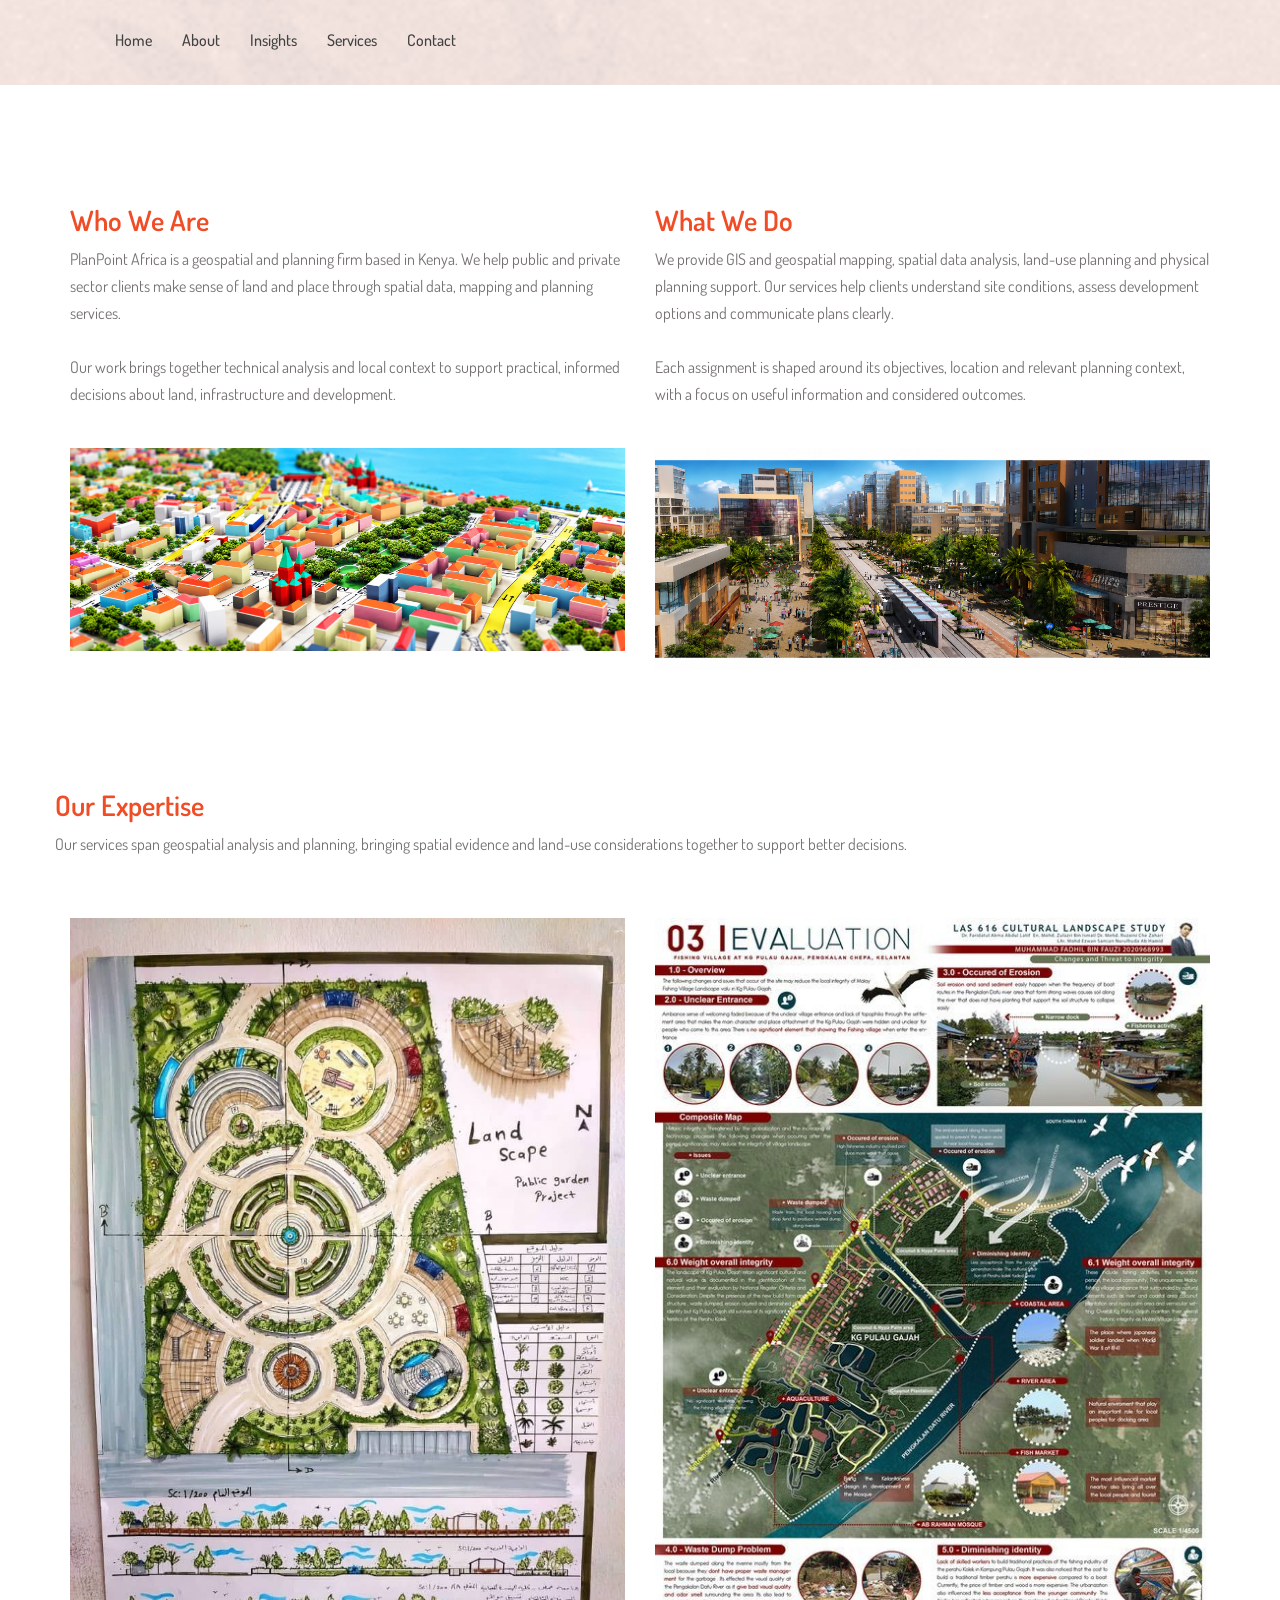
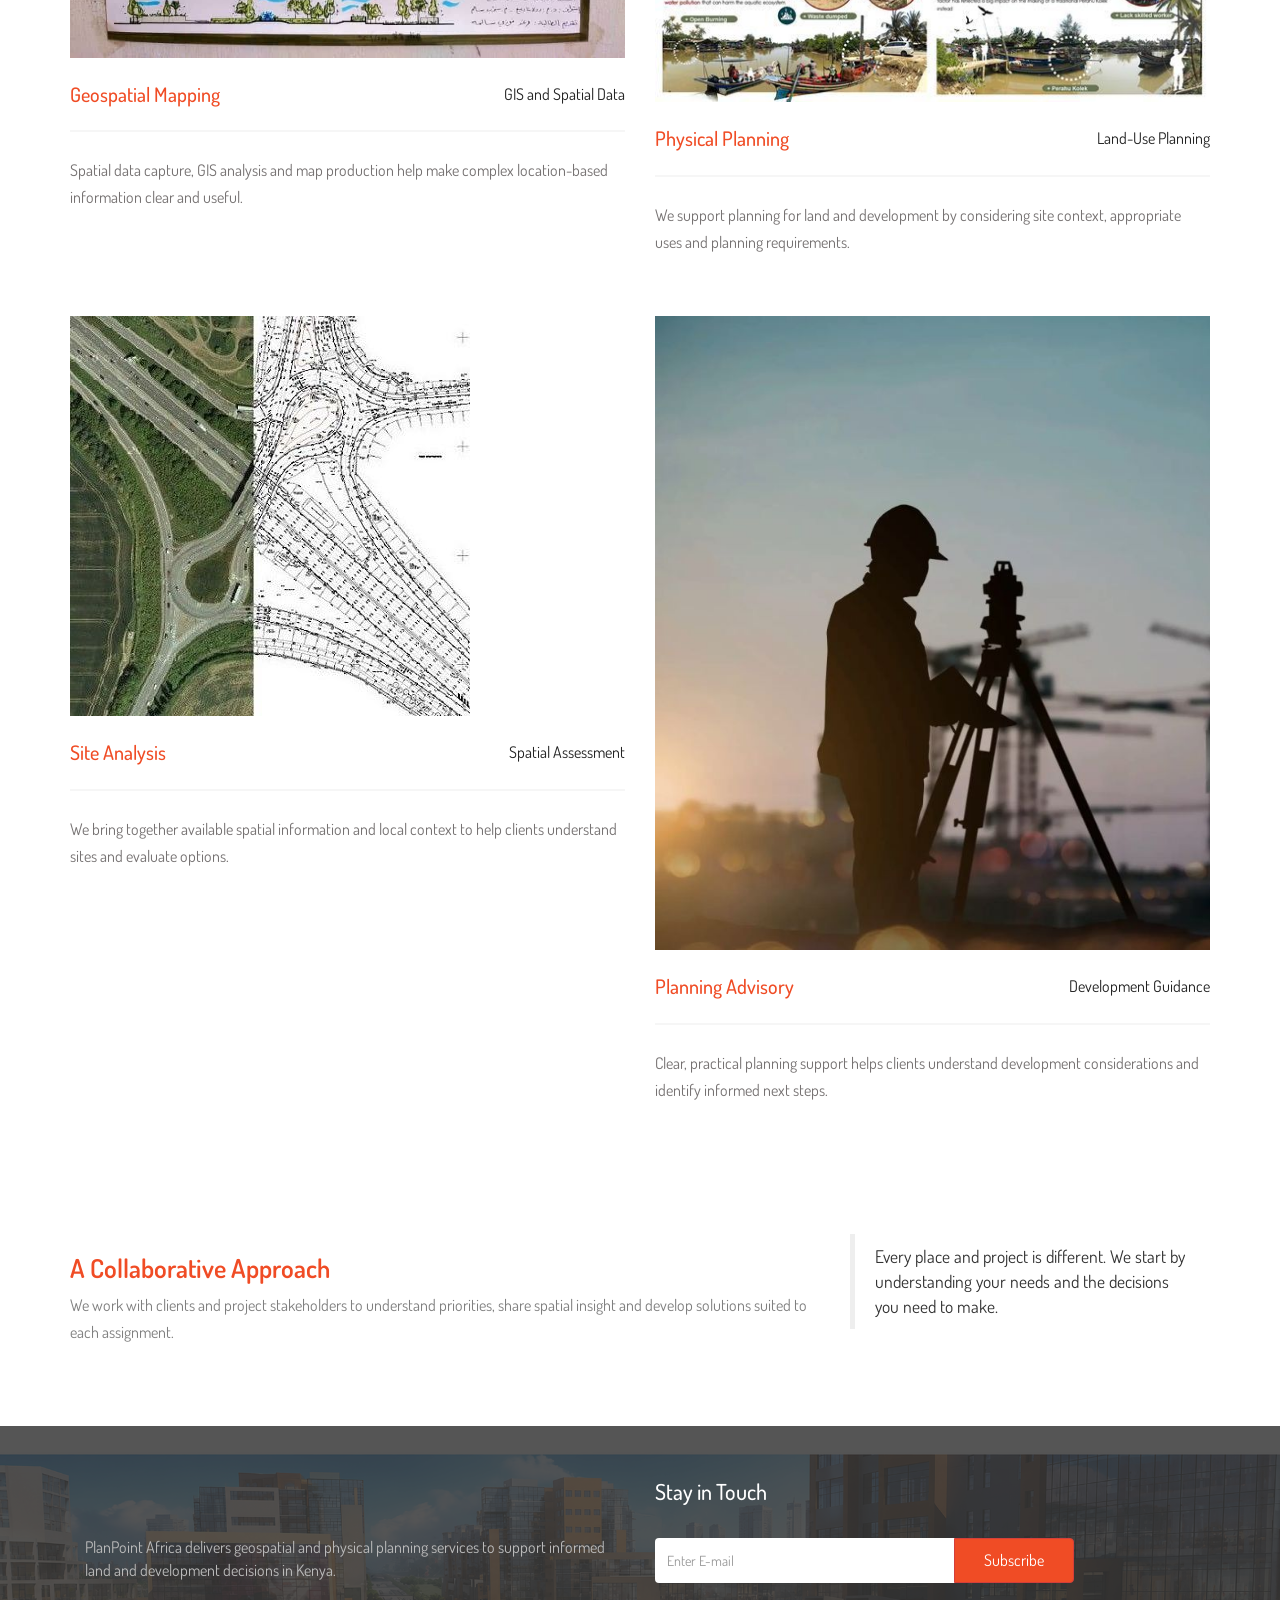
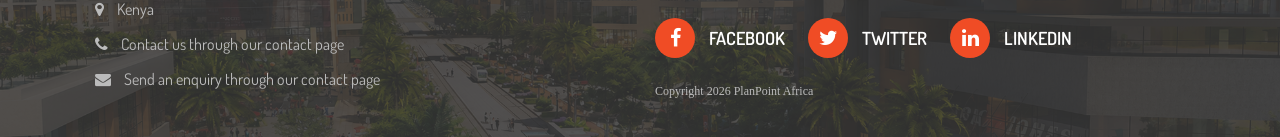
==== about.html @ bbab6b42 "first commit" ====
<!DOCTYPE html>
<html lang="en">

<head>
    <meta charset="utf-8">
    <meta http-equiv="X-UA-Compatible" content="IE=edge">
    <meta name="viewport" content="width=device-width, initial-scale=1">
    <!-- The above 3 meta tags *must* come first in the head; any other head content must come *after* these tags -->
    <meta name="description" content="Learn about PlanPoint Africa, a Kenyan geospatial and physical planning firm.">
    <meta name="author" content="PlanPoint Africa">
    <title>About PlanPoint Africa</title>
    <!-- Bootstrap core CSS -->
    <link rel="stylesheet" href="assets/css/bootstrap.min.css">
    <!-- Custom styles for this template -->
    <link href="assets/css/style.css" rel="stylesheet">
    <!-- For Font style -->
    <link rel="stylesheet" href="assets/css/font-awesome.min.css">
    <link href="https://fonts.googleapis.com/css?family=Dosis:300,400,500,600,700,800" rel="stylesheet">
    <!-- Owl Stylesheets -->
    <link rel="stylesheet" href="assets/css/owl-carousel/owl.carousel.min.css">
    <link rel="stylesheet" href="assets/css/owl-carousel/owl.theme.default.min.css">
</head>

<body>
    <section class="header" id="header">
        <div class="navbar-option">
            <div class="container">
                <nav class="navbar navbar-default">
                    <div class="navbar-header">
                        <button type="button" class="navbar-toggle" data-toggle="collapse" data-target="#myNavbar">
                            <span class="icon-bar"></span>
                            <span class="icon-bar"></span>
                            <span class="icon-bar"></span>                        
                        </button>
                        <a class="navbar-brand" href="index.html"><img src="assets/images/logo.png" alt="" /></a>
                    </div>
                    <div class="collapse navbar-collapse" id="myNavbar">
                        <ul class="nav navbar-nav navbar-left">
                            <li><a href="index.html">Home</a></li>
                            <li><a href="about.html">About</a></li>
                            <li><a href="blog.html">Insights</a></li>
                            <li><a href="gallery.html">Services</a></li>
                            <li><a href="contact.html">Contact</a></li>
                        </ul>
                    </div>
                </nav>
            </div>
        </div>
    </section>
    <section class="about_wrapper">
        <div class="container">
            <div class="row">
                <div class="col-md-6 col-sm-6">
                    <h2>Who We Are</h2>
                    <p>PlanPoint Africa is a geospatial and planning firm based in Kenya. We help public and private sector clients make sense of land and place through spatial data, mapping and planning services.<br><br>Our work brings together technical analysis and local context to support practical, informed decisions about land, infrastructure and development.</p>
                    <div style="height:30px;"></div>
                    <img src="assets/images/banner.png">
                </div>
                <div class="col-md-6 col-sm-6">
                    <h2>What We Do</h2>
                    <p>We provide GIS and geospatial mapping, spatial data analysis, land-use planning and physical planning support. Our services help clients understand site conditions, assess development options and communicate plans clearly.<br><br>Each assignment is shaped around its objectives, location and relevant planning context, with a focus on useful information and considered outcomes.</p>
                    <div style="height:30px;"></div>
                    <img src="assets/images/banner-2.png">
                </div>
            </div>
        </div>
    </section>

    <section class="team_wrapper">
        <div class="container">
            <div class="row">
                <h2>Our Expertise</h2>
                <p>Our services span geospatial analysis and planning, bringing spatial evidence and land-use considerations together to support better decisions.</p>
                <div style="height:50px;"></div>

                <div class="col-md-6 col-sm-6">
                    <img src="assets/images/gallery1.jpg">
                    <div class="team_heading">
                        <div class="pull-left">
                            <h3>Geospatial Mapping</h3>
                        </div>
                        <div class="pull-right"><span>GIS and Spatial Data</span></div>
                        <div class="clearfix"></div>
                    </div>
                    <div style="height:25px;"></div>
                    <p>Spatial data capture, GIS analysis and map production help make complex location-based information clear and useful.</p>
                </div>

                <div class="col-md-6 col-sm-6">
                    <img src="assets/images/gallery2.jpg">
                    <div class="team_heading">
                        <div class="pull-left">
                            <h3>Physical Planning</h3>
                        </div>
                        <div class="pull-right"><span>Land-Use Planning</span></div>
                        <div class="clearfix"></div>
                    </div>
                    <div style="height:25px;"></div>
                    <p>We support planning for land and development by considering site context, appropriate uses and planning requirements.</p>
                </div>


                <div class="col-md-6 col-sm-6">
                    <img src="assets/images/gallery3.jpg">
                    <div class="team_heading">
                        <div class="pull-left">
                            <h3>Site Analysis</h3>
                        </div>
                        <div class="pull-right"><span>Spatial Assessment</span></div>
                        <div class="clearfix"></div>
                    </div>
                    <div style="height:25px;"></div>
                    <p>We bring together available spatial information and local context to help clients understand sites and evaluate options.</p>
                </div>

                <div class="col-md-6 col-sm-6">
                    <img src="assets/images/gallery4.jpg">
                    <div class="team_heading">
                        <div class="pull-left">
                            <h3>Planning Advisory</h3>
                        </div>
                        <div class="pull-right"><span>Development Guidance</span></div>
                        <div class="clearfix"></div>
                    </div>
                    <div style="height:25px;"></div>
                    <p>Clear, practical planning support helps clients understand development considerations and identify informed next steps.</p>
                </div>

            </div>
        </div>
    </section>

    <section class="our_partner_wrapper">
        <div class="container">
            <div class="row">
                <div class="col-md-8 col-sm-8">
                    <h2>A Collaborative Approach</h2>
                    <p>We work with clients and project stakeholders to understand priorities, share spatial insight and develop solutions suited to each assignment.</p>
                </div>
                <div class="col-md-4 col-sm-4">
                    <blockquote>
                        Every place and project is different. We start by understanding your needs and the decisions you need to make.
                    </blockquote>
                </div>
            </div>
        </div>
    </section>
    <section class="footer">
        <div class="container">
            <div class="row">
                <div class="col-md-12">
                    <div class="col-md-6">
                        <div class="footer-content">
                            <div class="footer-logo">
                                <img src="assets/images/footer-logo.png" alt="" />
                            </div>
                            <div class="footer-text">
                                <p>
                                    PlanPoint Africa delivers geospatial and physical planning services to support informed land and development decisions in Kenya.
                                </p>
                            </div>
                            <div class="footer-address">
                                <ul>
                                    <li><i class="fa fa-map-marker" aria-hidden="true"></i> Kenya
                                    </li>

                                    <li>
                                        <i class="fa fa-phone" aria-hidden="true"></i> Contact us through our contact page

                                    </li>
                                    <li>
                                        <i class="fa fa-envelope" aria-hidden="true"></i> Send an enquiry through our contact page

                                    </li>
                                </ul>
                            </div>
                        </div>
                    </div>
                    <div class="col-md-6">
                        <div class="footer-content">
                            <div class="news">
                                <p>
                                    Stay in Touch
                                </p>
                            </div>
                            <div class="subscribe">
                                <form>
                                    <div class="input-group">
                                        <input type="email" class="form-control" size="50" placeholder="Enter E-mail" required>
                                        <div class="input-group-btn">
                                            <button type="button" class="btn btn-danger">Subscribe</button>
                                        </div>
                                    </div>
                                </form>
                            </div>
                            <div class="social-icons">
                                <ul>
                                    <li><a href="#"><i class="fa fa-facebook" aria-hidden="true"></i>

                                       FACEBOOK</a></li>
                                    <li><a href="#"><i class="fa fa-twitter" aria-hidden="true"></i>

                                       TWITTER</a></li>
                                    <li><a href="#"><i class="fa fa-linkedin" aria-hidden="true"></i>

                                   LINKEDIN</a></li>
                                </ul>
                            </div>
                            <p class="copyright">
                                Copyright 2026 PlanPoint Africa
                            </p>
                        </div>
                    </div>
                </div>
            </div>
        </div>
    </section>

</body>

</html>
---- assets/css/style.css ----
body {
    font-family: 'Chelsea Market', cursive;
    font-family: 'Dosis', sans-serif;
}

h2 {
    font-size: 36px;
    font-weight: 600;
}

.font-16 {
    font-size: 16px;
    font-weight: 400;
}

.text-orange {
    color: #f04c26;
}

a {
    text-decoration: none !important;
}

li {
    list-style-type: none;
}
img{
    max-width: 100%;
    height: auto;
}


/*======BANNER CSS STARTS====*/

.banner-heading h2 {
    text-align: center;
    position: relative;
    margin: 70px auto;
    max-width: 130px;
    width: 100%;
}

.banner-heading h2::after {
    border-top: 2px solid #F04C26;
    width: 70px;
    position: absolute;
    content: " ";
    top: 22px;
    left: -80px;
}

.banner-heading h2::before {
    border-top: 2px solid #F04C26;
    width: 70px;
    position: absolute;
    content: " ";
    top: 22px;
    right: -80px;
}


/*======BANNER CSS ENDS====*/


/*======HEADER CSS STARTS=======*/

.header .navbar-toggle {
    border: 0;
    right: -210px;
    top: 2px;
}

.header .navbar-brand>img {
    margin-top: -10px;
}

.header .navbar-default .navbar-toggle .icon-bar {
    background-color: #F04C26;
}

.header .navbar-default .navbar-toggle:focus,
.header .navbar-default .navbar-toggle:hover {
    background-color: transparent;
}

.header {
    background-image: url('../images/banner.png');
    height: 645px;
    background-position: center;
    background-repeat: no-repeat;
}

.header .navbar-default {
    background-color: transparent;
    border: 0;
    padding-top: 15px;
    max-width: 900px;
}

.header .navbar-default .navbar-nav>li>a {
    color: #414141;
    font-size: 16px;
    font-weight: 500;
}

.header .navbar-default .navbar-nav>li>a:hover {
    color: #f04c26;
}
.header .banner {
    cursor: grab;
}

.header .banner .banner-content h1 {
    font-size: 90px;
    text-transform: uppercase;
    font-family: 'Chelsea Market', cursive;
    margin-top: 170px;
    text-align: left;
    margin-left: 30px;
}

.header .banner .banner-content h1 span {
    color: #f04c26;
}

.header .banner .banner-content p {
    font-size: 34px;
    font-weight: 600;
    text-transform: uppercase;
    text-align: left;
    margin-left: 60px;
}

.header .banner .banner-content .owl-prev {
    position: absolute;
    left: -30px;
    top: 210px;
    background: url("../images/arrow-left.png") repeat !important;
    font-size: 0 !important;
    height: 28px;
    width: 17px;
    content: "";
}

.header .banner .banner-content .owl-next {
    background: url("../images/arrow-right.png") repeat !important;
    content: "";
    font-size: 0 !important;
    height: 28px;
    position: absolute;
    right: -30px;
    top: 210px;
    width: 17px;
}

.header .banner .banner-content .owl-theme .owl-dots {
    display: none;
}
#header {
	height: auto;
	background-size: 100%;
	background-color: rgba(240, 76, 37, 0.1);
	background-image: url('../images/pattern-xv.png');
    font-family: 'Dosis', sans-serif;
}

/*======HEADER CSS ENDS====*/


/*====ABOUT CSS STARTS====*/

.about {
    background-color: #fff;
    margin-bottom: 65px;
}

.about .banner-heading p {
    color: #555655;
    padding: 0 200px 30px 200px;
    text-align: center;
    line-height: 26px;
}

.about .about-inner-content {
    text-align: center;
}

.about .about-inner-content p {
    font-size: 18px;
    text-transform: uppercase;
    font-weight: 500;
}

.about .about-image {
    text-align: center;
    margin-bottom: 10px;
}


/*======ABOUT CSS ENDS====*/


/*====VIDEO CSS STARTS====*/

.video {
    background-image: url(../images/banner-2.png);
    height: 450px;
    position: relative;
    background-repeat: no-repeat;
    background-position: center;
}

.video::after {
    position: absolute;
    background-color: rgba(0, 0, 0, 0.7);
    height: 100%;
    width: 100%;
    left: 0;
    top: 0;
    content: " ";
}

.video .play-video {
    text-align: center;
    margin-top: 170px;
}

.video .play-video img {
    position: relative;
    z-index: 1;
}

.video .play-video p {
    font-size: 28px;
    font-weight: 500;
    z-index: 999;
    color: #fff;
    position: relative;
    margin-top: 50px;
}

/*======VIDEO CSS ENDS====*/


/*====TRAIL CSS STARTS====*/

.trails .accordion1 {
    margin-left: 160px;
}

.trails .container-fluid {
    padding-right: 0;
    overflow: hidden;
    background-color: #f1f0f0;
}

.trails .panel-default>.panel-heading {
    background-color: #F04C26;
    color: #fff;
    border: 0;
    border-radius: 0;
    margin-bottom: 20px;
}

.trails .panel-title {
    font-size: 24px;
}

.trails .panel-group .panel {
    margin-bottom: 0;
    border-radius: 4px;
    border: 0;
}

.trails .accordion1 p {
    font-size: 16px;
    color: #555655;
    background-color: #fff;
    margin: 0;
    padding: 15px;
    margin-bottom: 20px;
}

.trails .panel-default>.panel-heading+.panel-collapse>.panel-body {
    border: 0;
}

.trails .panel {
    background-color: transparent;
}

.trails .panel-body {
    padding: 0;
}


/*======TRAILS CSS ENDS====*/


/*====GALLERY CSS STARTS====*/

.gallery {
    padding-bottom: 80px;
}

.gallery .gallery-image-2 {
    margin-top: 40px;
}

.gallery .gallery-image:hover .gallery-overlay,
.gallery .gallery-image-2:hover .gallery-overlay {
    opacity: 1;
    transition: all 0.3s ease-in-out;
    visibility: visible;
}

.gallery .gallery-image,
.gallery .gallery-image-2 {
    position: relative;
    display: inline-block;
}

.gallery .gallery-overlay {
    position: absolute;
    background: rgba(0, 0, 0, 0.72);
    z-index: 1;
    height: 100%;
    width: 100%;
    opacity: 0;
    visibility: hidden;
}

.gallery .gallery-overlay a {
    text-align: center;
}

.gallery .gallery-overlay a .fa {
    font-size: 20px;
    background: #fff;
    width: 50px;
    height: 50px;
    margin: auto;
    text-align: center;
    display: inherit;
    border-radius: 100%;
    line-height: 50px;
    position: absolute;
    color: #000;
    top: 90px;
    left: 0;
    right: 0;
}


/*======GALLERY CSS ENDS====*/


/*====BLOG CSS STARTS====*/

.blog {
    background-image: url('../images/blog-banner.jpg');
    padding-bottom: 50px;
    background-size: cover;
    background-position: center;
}

.blog .blog-heading {
    font-size: 22px;
    font-weight: 600;
    text-align: center;
    margin-top: 15px;
    color: #333333;
}

.blog .blog-textual-cont {
    color: #555655;
    text-align: center;
    font-size: 16px;
    padding: 0 30px;
}

.blog .blog-img {
    text-align: center;
    position: relative;
    display: inline-block;
}

.blog .blog-img img {
    display: inline;
    margin-top: -20px;
}

.blog .blog-inner {
    background-color: #fff;
}

.blog .read-more {
    font-size: 14px;
    width: 100%;
    display: block;
    text-align: center;
    text-transform: uppercase;
    color: #f04c25;
    padding: 5px 0;
    visibility: hidden;
}

.blog .blog-inner:hover .read-more {
    visibility: visible;
}

.blog .blog-inner:hover .blog-img .img-border {
    visibility: visible;
}

.blog .blog-inner .blog-img .img-border {
    visibility: hidden;
    height: 100%;
    width: 90%;
    position: absolute;
    top: -11px;
    left: 15px;
    border: 1px solid #fff;
}


/*======BLOG CSS ENDS====*/


/*====CHALLENGE CSS STARTS====*/

.challenge {
    background-image: url('../images/bg-texture.jpg');
    padding-bottom: 80px;
}

.challenge .heading span {
    text-transform: uppercase;
    color: #f04c25;
    font-weight: 700;
}

.challenge .heading {
    max-width: 440px;
    margin: auto;
    text-align: center;
    margin-top: 90px;
}

.challenge .heading h2 {
    line-height: 70px;
}

.challenge .challenge-text .font-16 {
    font-size: 16px;
    font-weight: 400;
    color: #555655;
    padding: 40px 250px;
    text-align: center;
}

.challenge .input-group .form-control {
    border: 0;
    box-shadow: none;
    background-color: transparent;
    border-bottom: 1px solid #333;
    border-radius: 0;
    font-size: 16px;
}

.challenge .input-group {
    width: 40%;
    margin: auto;
}

.challenge .input-group .form-control:last-child,
.challenge .input-group-addon:last-child,
.challenge .input-group-btn:first-child>.btn-group:not(:first-child)>.btn,
.input-group-btn:first-child>.btn:not(:first-child),
.challenge .input-group-btn:last-child>.btn,
.input-group-btn:last-child>.btn-group>.btn,
.challenge .input-group-btn:last-child>.dropdown-toggle {
    border-top-left-radius: 4px;
    border-bottom-left-radius: 4px;
    left: 30px;
}

.challenge .btn-danger {
    background-color: #f04c25;
    height: 40px;
    width: 180px;
    border: 0;
    font-size: 16px;
    font-weight: 600;
    margin-top: -7px;
}


/*======CHALLENGE CSS ENDS====*/


/*====PARTNER SECTION STARTS====*/

.partners {
    padding: 50px 0;
}

.partners .partner-images {
    text-align: center;
}

.partners .partner-images img {
    padding: 0 25px;
    display: inline-block;
}


/*====PARTNER SECTION ENDS====*/


/*====FOOTER CSS STARTS====*/

.footer {
    background-image: url('../images/banner-2.png');
    height: auto;
    position: relative;
    background-size: cover;
    font-family: 'Dosis', sans-serif;
}

.footer:after {
    position: absolute;
    background-color: rgba(56, 56, 56, 0.85);
    height: 100%;
    width: 100%;
    left: 0;
    top: 0;
    content: " ";
}

.footer p,
.footer li {
    color: #bbbbbb;
    font-size: 16px;
}

.footer .footer-content {
    position: relative;
    z-index: 1;
}

.footer .footer-content .footer-logo {
    margin-top: 60px;
}

.footer .footer-content .footer-text {
    margin-top: 30px;
}

.footer .footer-content .footer-address {
    margin-bottom: 40px;
}

.footer .footer-content .footer-address ul {
    padding: 0;
}

.footer .footer-content .footer-address ul li .fa {
    padding: 0 10px
}

.footer .footer-content .footer-address li {
    line-height: 35px;
}

.footer .footer-content .news p {
    color: #fff;
    font-size: 22px;
    font-weight: 500;
}

.footer .footer-content .news {
    margin-top: 50px;
}

.footer .footer-content .input-group {
    display: inline-block;
    margin-top: 20px;
}

.footer .footer-content .form-control {
    height: 45px;
    border: 0;
    max-width: 300px !important;
    box-shadow: none;
}

.footer .footer-content .btn.btn-danger {
    height: 45px;
    width: 120px;
    font-size: 16px;
    background-color: #F04C25;
}

.footer .footer-content .social-icons ul {
    padding: 0;
}

.footer .footer-content .social-icons ul li {
    display: inline-block;
}

.footer .footer-content .social-icons {
    margin-top: 30px;
}

.footer .footer-content .social-icons li a .fa {
    color: #fff;
    width: 40px;
    height: 40px;
    background-color: #F04C25;
    text-align: center;
    border-radius: 100%;
    line-height: 40px;
    font-size: 20px;
    margin-right: 10px;
}

.footer .footer-content .social-icons li a {
    font-size: 18px;
    font-weight: 600;
    color: #fff;
    margin: 0 20px 0 0px;
}

.footer .footer-content .copyright {
    font-size: 12px;
    font-weight: 400;
    font-family: open sans;
    margin-top: 25px;
}

/*====ABOUT PAGE====*/
.about_wrapper {
	width: 100%;
	padding: 100px 0;
}
.about_wrapper h2 {
	font-size: 28px;
	color: #f04c25;
}
.about_wrapper p {
	font-size: 16px;
	color: #767272;
	line-height: 27px;
}
.team_wrapper h2 {
	font-size: 28px;
	color: #f04c25;
}
.team_wrapper p {
	font-size: 16px;
	color: #767272;
	line-height: 27px;
}
.team_wrapper .team_heading {
	border-bottom: 2px solid #f6f6f6;
	padding: 25px 0;
}
.team_wrapper .col-md-6 {
	margin-bottom: 50px;
}
.team_wrapper .team_heading h3 {
	font-size: 20px;
	color: #f04c25;
	margin: 0;
}
.team_wrapper .team_heading span {
	font-size: 16px;
	color: #222;
}
.our_partner_wrapper {
	padding: 70px 0;
}
.our_partner_wrapper h2 {
	font-size: 26px;
	color: #f04c25;
}
.our_partner_wrapper p {
	font-size: 16px;
	color: #7f7f7f;
	line-height: 27px;
}
.our_partner_wrapper span {
	color: #f04c25;
}
/*======FOOTER CSS ENDS====*/


/*GALLERY*/

.gallery{
    padding: 50px 0;
}
.gallery #images {
	margin: 60px 0;
}
/*GALLERY*/

/*====MEDIA QUERY STARTS====*/

@media(max-width:1199px) {
    .gallery .gallery-overlay a .fa {
        top: 65px;
    }
    .challenge .challenge-text .font-16 {
        padding: 40px 0;
    }
    .trails .accordion1 {
        margin-left: 0px;
    }
    .trails .container-fluid {
        padding-right: 15px;
    }
    .trails .trail-img {
        overflow: hidden;
    }
    .challenge .input-group {
        width: 60%;
        margin: auto;
    }
    .partners .partner-images img {
        padding: 0 15px;
    }
}

@media (max-width:991px) {
    .about .banner-heading p {
        padding: 0;
    }
    /*  .gallery .gallery-overlay {
        width: 79%;
    }*/
    .gallery .gallery-overlay a .fa {
        top: 40%;
    }
    .gallery .gallery-image {
        margin-bottom: 50px;
    }
    .blog .blog-inner {
        margin-bottom: 60px;
    }
}

@media (max-width:767px) {
    .header .banner .banner-content .fa.fa-chevron-left {
        left: -10px;
    }
    .header .banner .banner-content .fa.fa-chevron-right {
        left: 10px;
    }
    .header .log-in {
        margin-right: 50px;
    }
    .header .banner .banner-content h1 {
        font-size: 70px;
    }
    .gallery .gallery-image {
        text-align: center;
    }
    .gallery .gallery-image img {
        display: inline;
    }
    .gallery .gallery-image-2 {
        text-align: center;
    }
    .gallery .gallery-image-2 img {
        display: inline;
    }
    .trails .trail-img img {
        max-width: 100%;
        height: auto;
    }
    .challenge .input-group {
        width: 80%;
    }
    .header .banner .banner-content .owl-prev {
        left: -10px;
    }
    .header .banner .banner-content .owl-next {
        right: -10px;
    }
}

@media (max-width:500px) {
    .challenge .btn-danger {
        width: 110px;
    }
    .challenge .input-group .form-control:last-child,
    .challenge .input-group-addon:last-child,
    .challenge .input-group-btn:first-child>.btn-group:not(:first-child)>.btn,
    .input-group-btn:first-child>.btn:not(:first-child),
    .challenge .input-group-btn:last-child>.btn,
    .input-group-btn:last-child>.btn-group>.btn,
    .challenge .input-group-btn:last-child>.dropdown-toggle {
        left: 20px;
    }
    .footer .footer-content .social-icons ul li {
        display: block;
        margin-bottom: 10px;
    }
    .footer .footer-content .form-control {
        max-width: 170px !important;
    }
    .footer .footer-content .btn.btn-danger {
        width: 90px;
    }
}

@media (max-width:480px) {
    .gallery .gallery-overlay a .fa {
        width: 40px;
        height: 40px;
        line-height: 40px;
    }
    .gallery .gallery-overlay a .fa {
        top: 35%;
    }
}


/*======MEDIA QUERY ENDS====*/
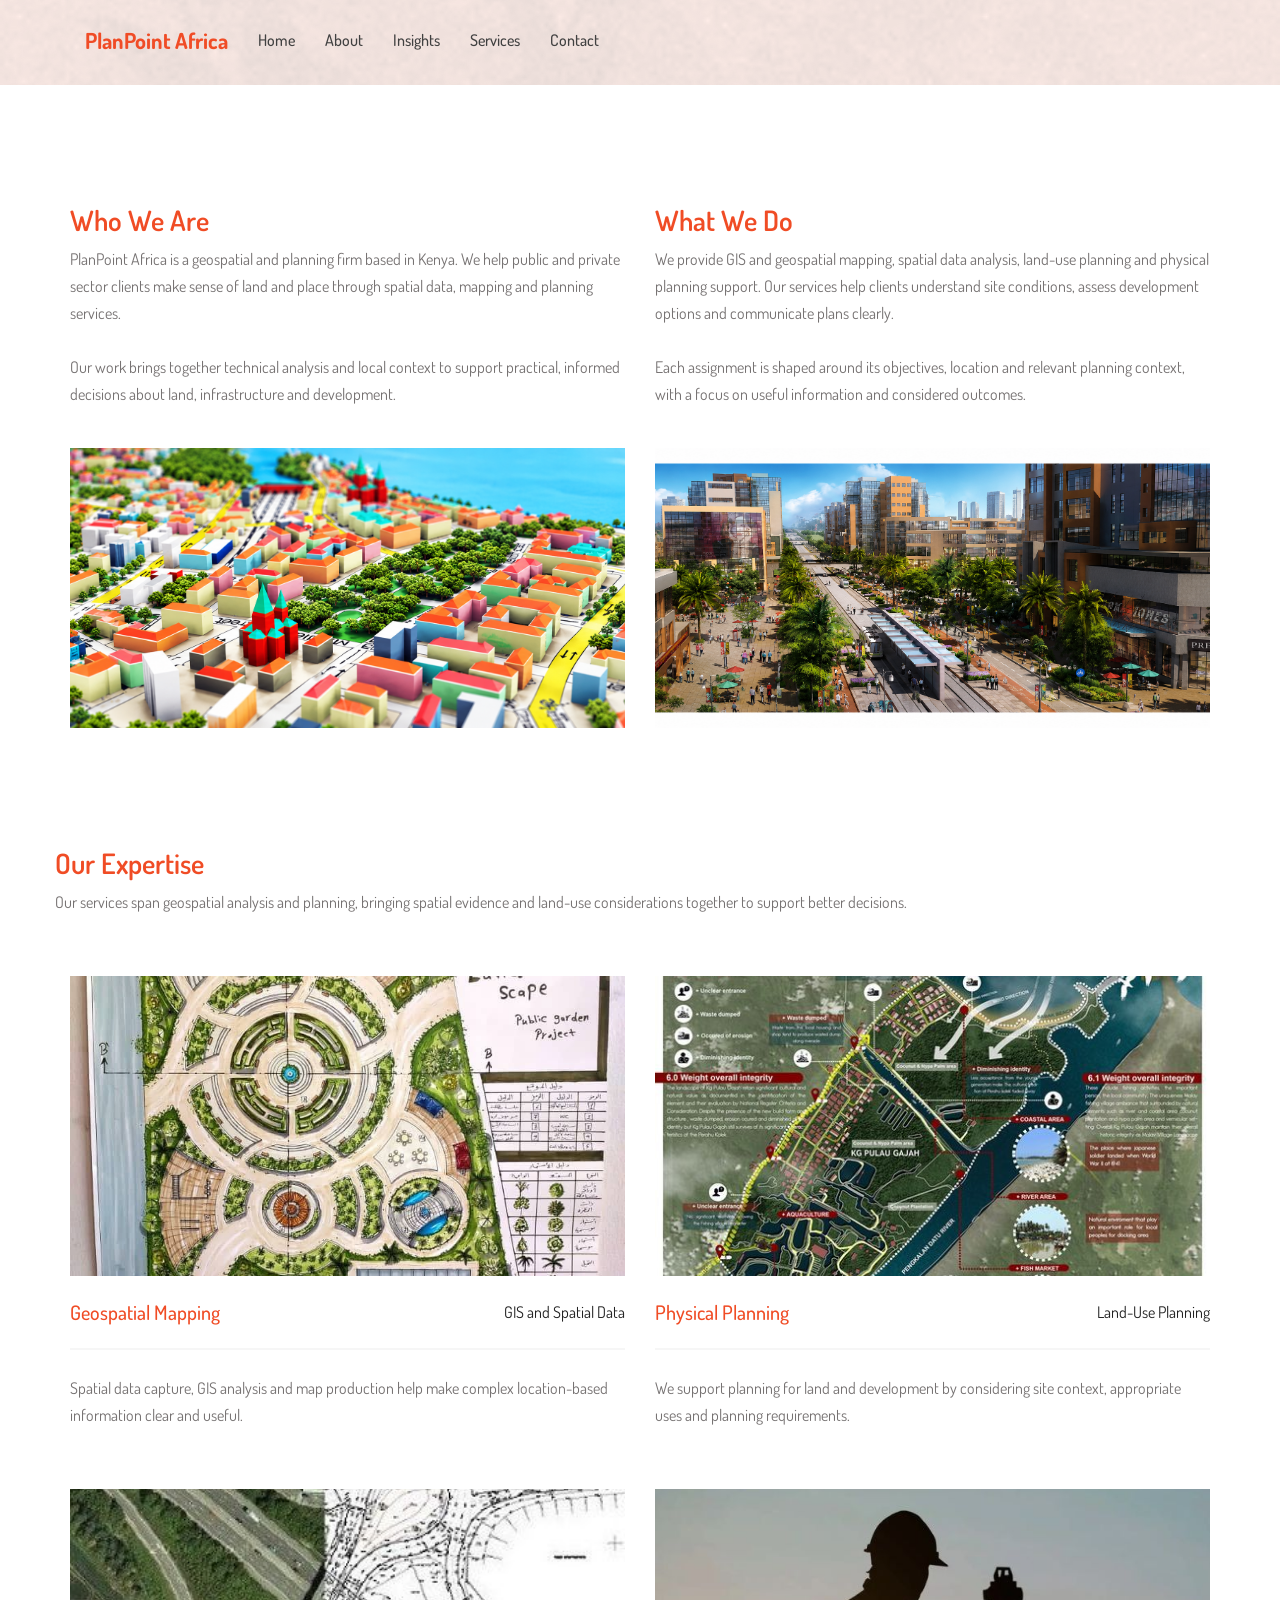
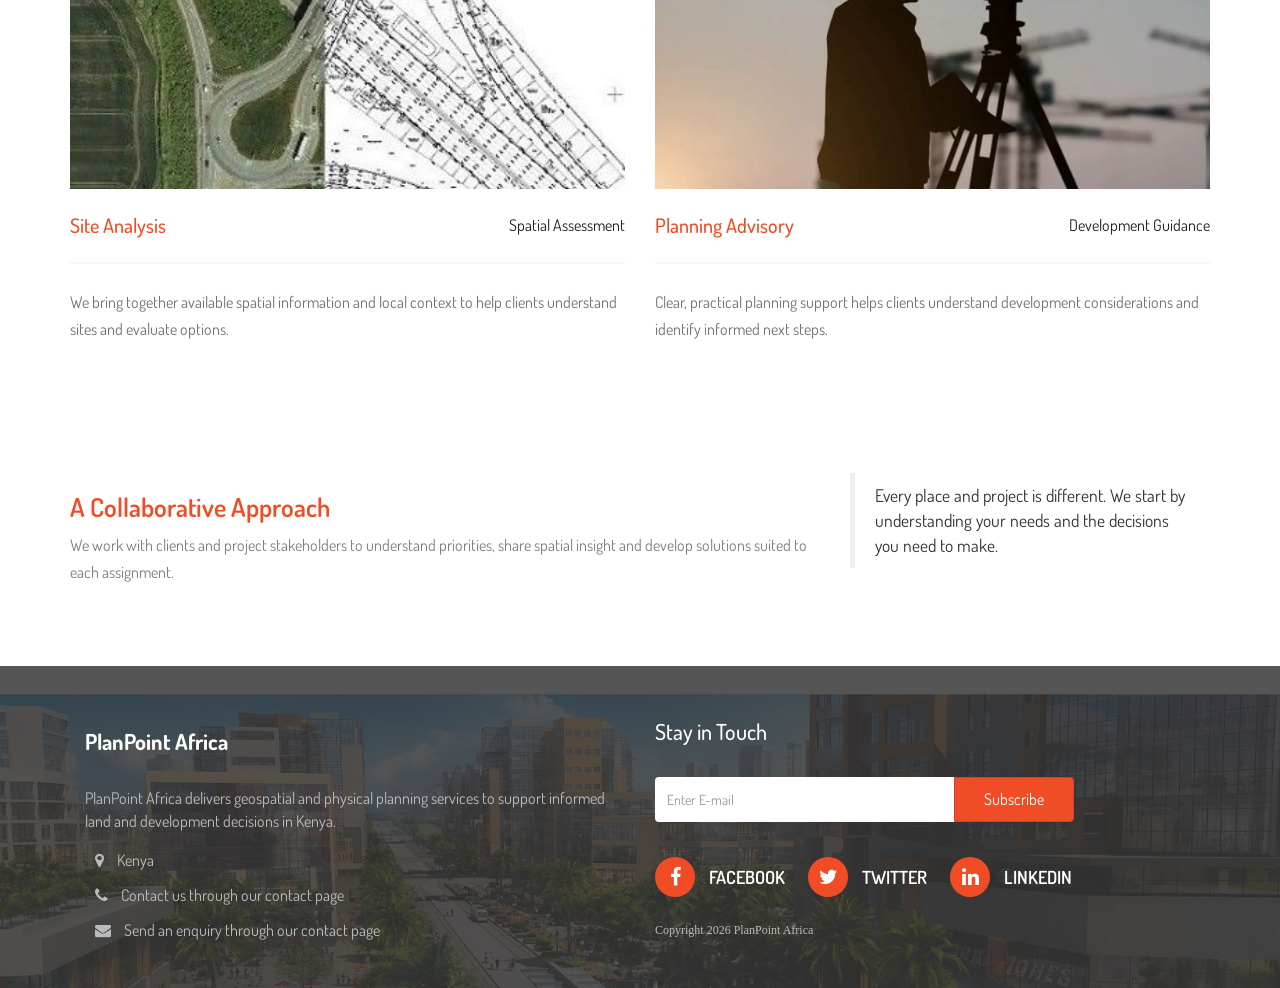
==== commit b4a54469: "fxed responisiveness" ====
--- a/about.html
+++ b/about.html
@@ -32,7 +32,7 @@
                             <span class="icon-bar"></span>
                             <span class="icon-bar"></span>                        
                         </button>
-                        <a class="navbar-brand" href="index.html"><img src="assets/images/logo.png" alt="" /></a>
+                        <a class="navbar-brand" href="index.html">PlanPoint Africa</a>
                     </div>
                     <div class="collapse navbar-collapse" id="myNavbar">
                         <ul class="nav navbar-nav navbar-left">
@@ -54,13 +54,13 @@
                     <h2>Who We Are</h2>
                     <p>PlanPoint Africa is a geospatial and planning firm based in Kenya. We help public and private sector clients make sense of land and place through spatial data, mapping and planning services.<br><br>Our work brings together technical analysis and local context to support practical, informed decisions about land, infrastructure and development.</p>
                     <div style="height:30px;"></div>
-                    <img src="assets/images/banner.png">
+                    <img src="assets/images/banner.png" alt="Geospatial mapping in Kenya">
                 </div>
                 <div class="col-md-6 col-sm-6">
                     <h2>What We Do</h2>
                     <p>We provide GIS and geospatial mapping, spatial data analysis, land-use planning and physical planning support. Our services help clients understand site conditions, assess development options and communicate plans clearly.<br><br>Each assignment is shaped around its objectives, location and relevant planning context, with a focus on useful information and considered outcomes.</p>
                     <div style="height:30px;"></div>
-                    <img src="assets/images/banner-2.png">
+                    <img src="assets/images/banner-2.png" alt="Land-use and physical planning">
                 </div>
             </div>
         </div>
@@ -74,7 +74,7 @@
                 <div style="height:50px;"></div>
 
                 <div class="col-md-6 col-sm-6">
-                    <img src="assets/images/gallery1.jpg">
+                    <img src="assets/images/gallery1.jpg" alt="Geospatial mapping and GIS">
                     <div class="team_heading">
                         <div class="pull-left">
                             <h3>Geospatial Mapping</h3>
@@ -87,7 +87,7 @@
                 </div>
 
                 <div class="col-md-6 col-sm-6">
-                    <img src="assets/images/gallery2.jpg">
+                    <img src="assets/images/gallery2.jpg" alt="Physical planning and land use">
                     <div class="team_heading">
                         <div class="pull-left">
                             <h3>Physical Planning</h3>
@@ -101,7 +101,7 @@
 
 
                 <div class="col-md-6 col-sm-6">
-                    <img src="assets/images/gallery3.jpg">
+                    <img src="assets/images/gallery3.jpg" alt="Site analysis and spatial assessment">
                     <div class="team_heading">
                         <div class="pull-left">
                             <h3>Site Analysis</h3>
@@ -114,7 +114,7 @@
                 </div>
 
                 <div class="col-md-6 col-sm-6">
-                    <img src="assets/images/gallery4.jpg">
+                    <img src="assets/images/gallery4.jpg" alt="Planning advisory">
                     <div class="team_heading">
                         <div class="pull-left">
                             <h3>Planning Advisory</h3>
@@ -152,7 +152,7 @@
                     <div class="col-md-6">
                         <div class="footer-content">
                             <div class="footer-logo">
-                                <img src="assets/images/footer-logo.png" alt="" />
+                                <strong>PlanPoint Africa</strong>
                             </div>
                             <div class="footer-text">
                                 <p>
--- a/assets/css/style.css
+++ b/assets/css/style.css
@@ -70,8 +70,11 @@
     top: 2px;
 }
 
-.header .navbar-brand>img {
-    margin-top: -10px;
+.header .navbar-brand {
+    color: #f04c26;
+    font-size: 22px;
+    font-weight: 700;
+    padding-left: 15px;
 }
 
 .header .navbar-default .navbar-toggle .icon-bar {
@@ -88,6 +91,7 @@
     height: 645px;
     background-position: center;
     background-repeat: no-repeat;
+    background-size: cover;
 }
 
 .header .navbar-default {
@@ -196,6 +200,12 @@
     margin-bottom: 10px;
 }
 
+.about .about-image img {
+    width: 100%;
+    height: 250px;
+    object-fit: cover;
+}
+
 
 /*======ABOUT CSS ENDS====*/
 
@@ -317,7 +327,17 @@
 .gallery .gallery-image,
 .gallery .gallery-image-2 {
     position: relative;
-    display: inline-block;
+    display: block;
+    width: 100%;
+    overflow: hidden;
+}
+
+.gallery .gallery-image img,
+.gallery .gallery-image-2 img {
+    display: block;
+    width: 100%;
+    height: 220px;
+    object-fit: cover;
 }
 
 .gallery .gallery-overlay {
@@ -386,7 +406,10 @@
 }
 
 .blog .blog-img img {
-    display: inline;
+    display: block;
+    width: 100%;
+    height: 230px;
+    object-fit: cover;
     margin-top: -20px;
 }
 
@@ -551,6 +574,9 @@
 
 .footer .footer-content .footer-logo {
     margin-top: 60px;
+    color: #fff;
+    font-size: 22px;
+    font-weight: 700;
 }
 
 .footer .footer-content .footer-text {
@@ -654,6 +680,12 @@
 	color: #767272;
 	line-height: 27px;
 }
+.about_wrapper .col-md-6 > img {
+    display: block;
+    width: 100%;
+    height: 280px;
+    object-fit: cover;
+}
 .team_wrapper h2 {
 	font-size: 28px;
 	color: #f04c25;
@@ -670,6 +702,11 @@
 .team_wrapper .col-md-6 {
 	margin-bottom: 50px;
 }
+.team_wrapper .col-md-6 > img {
+    width: 100%;
+    height: 300px;
+    object-fit: cover;
+}
 .team_wrapper .team_heading h3 {
 	font-size: 20px;
 	color: #f04c25;
@@ -704,6 +741,39 @@
 }
 .gallery #images {
 	margin: 60px 0;
+}
+.services-gallery .services-heading {
+    margin: 0 auto 50px;
+    max-width: 850px;
+    text-align: center;
+}
+.services-gallery .services-heading h1 {
+    color: #f04c26;
+    font-size: 36px;
+    font-weight: 600;
+}
+.services-gallery .services-heading p,
+.services-gallery #images p {
+    color: #555655;
+    font-size: 16px;
+    line-height: 1.6;
+}
+.services-gallery #images > div {
+    margin-bottom: 35px;
+}
+.services-gallery #images a {
+    display: block;
+    overflow: hidden;
+}
+.services-gallery #images img {
+    display: block;
+    width: 100%;
+    height: 260px;
+    object-fit: cover;
+}
+.services-gallery #images h2 {
+    color: #f04c26;
+    font-size: 21px;
 }
 /*GALLERY*/
 
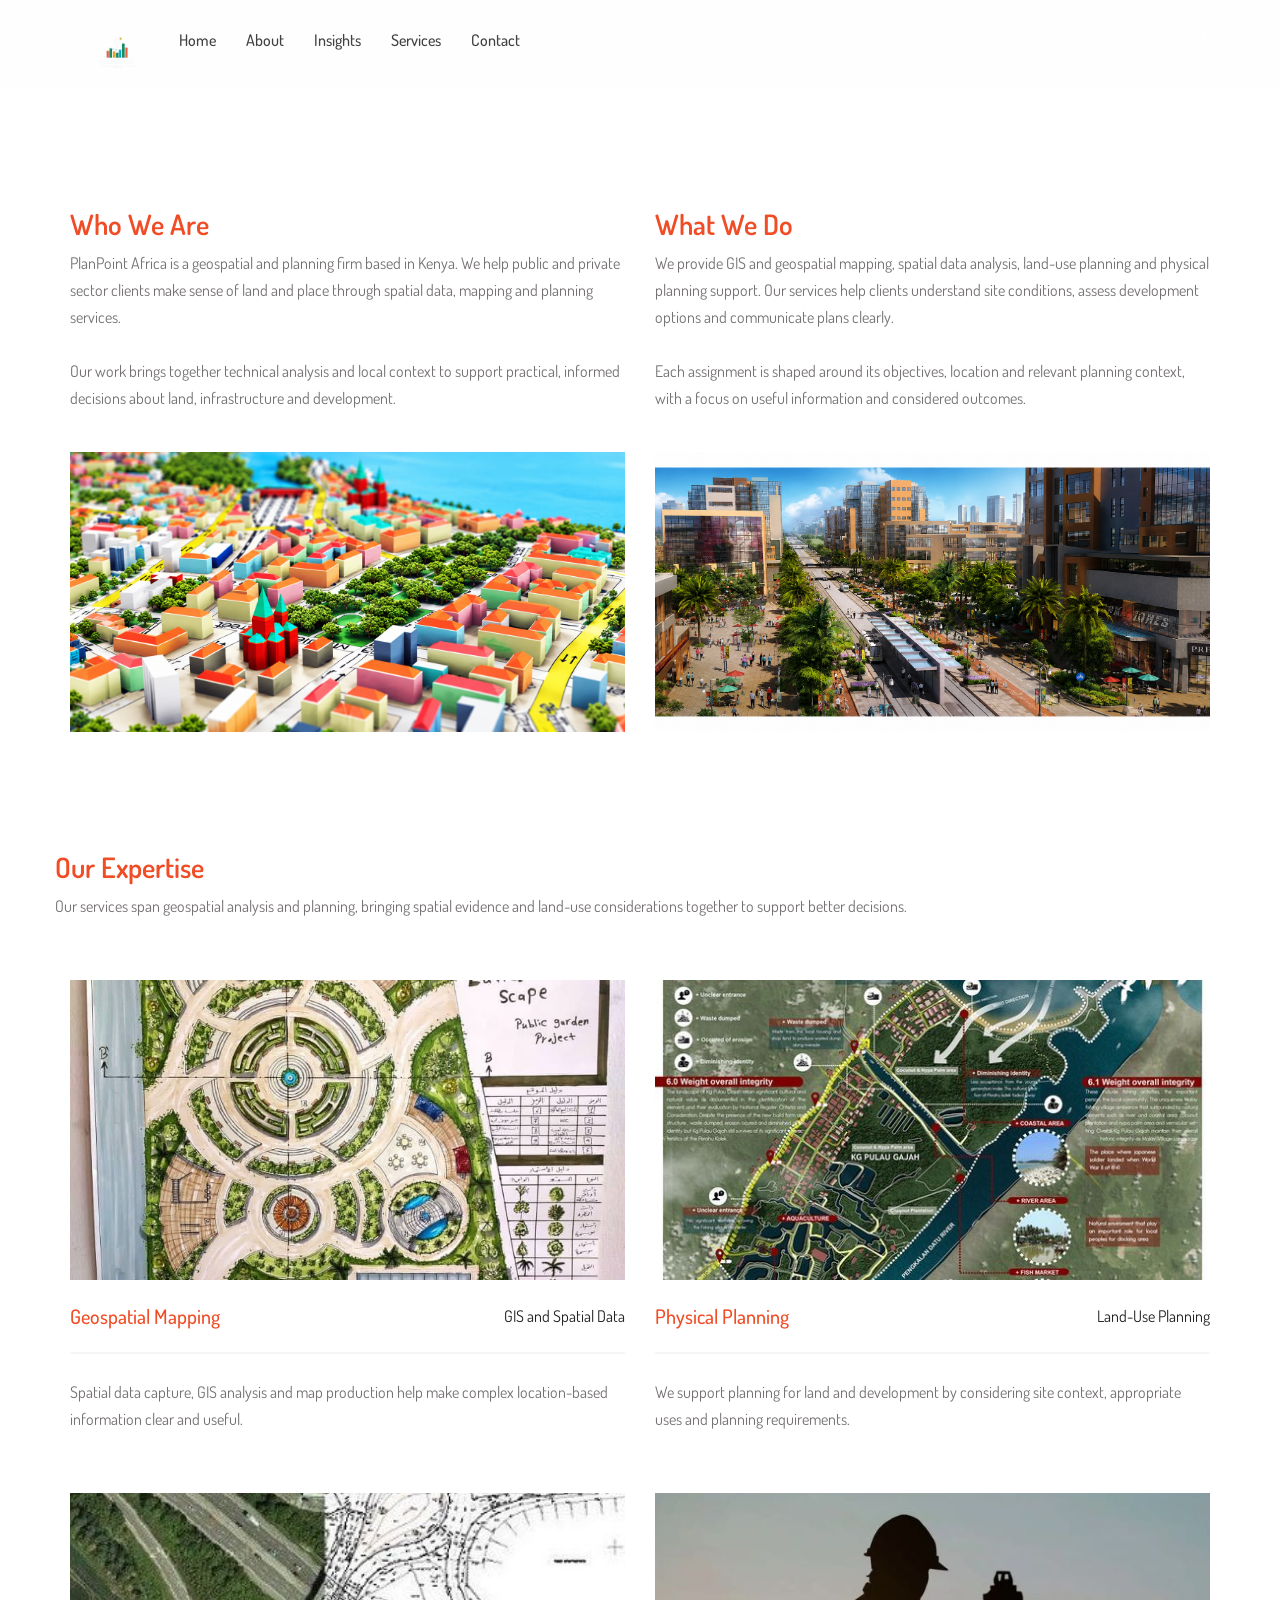
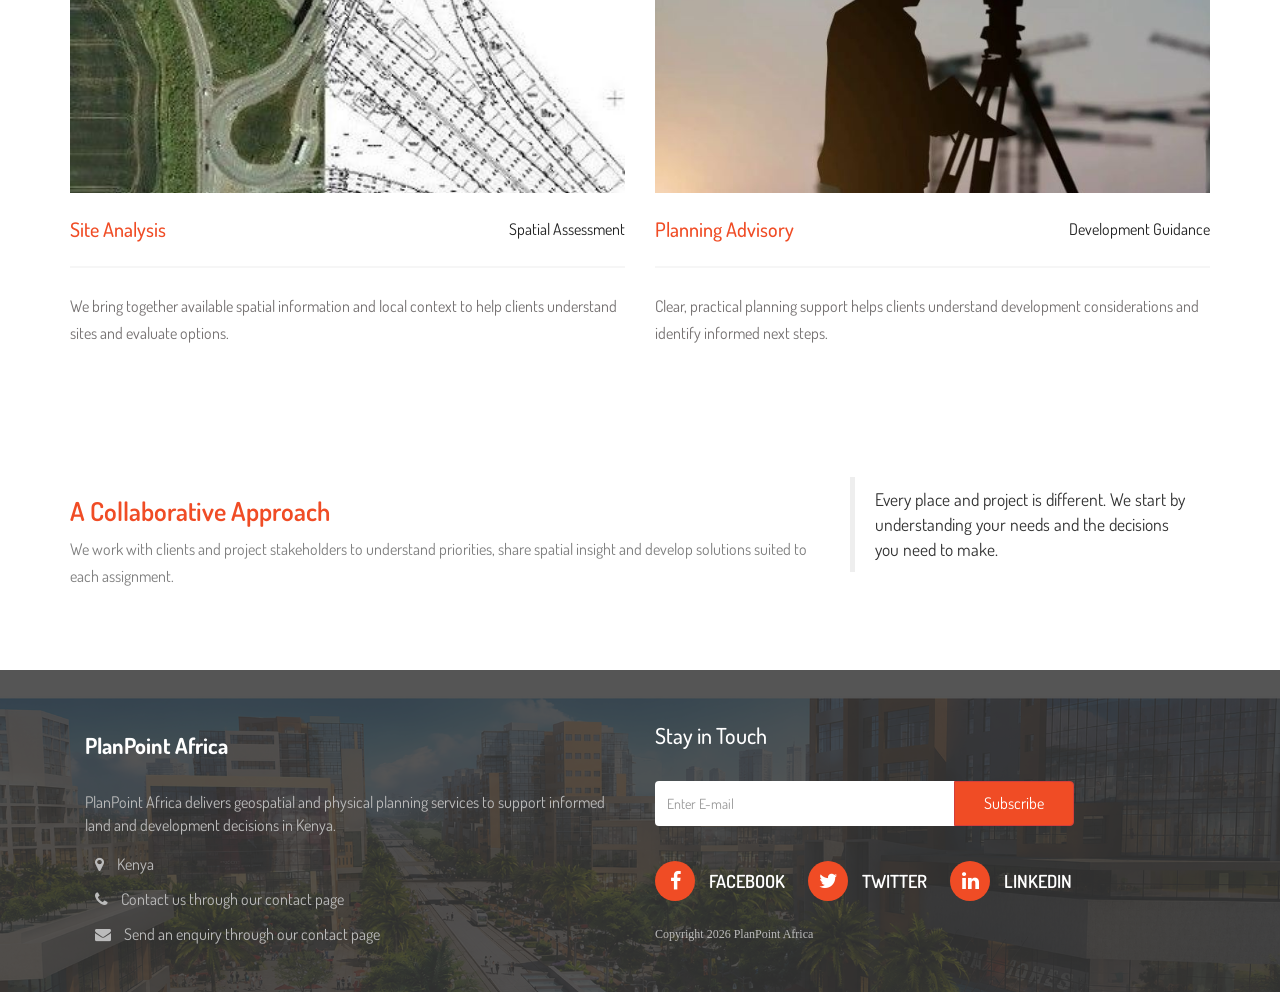
==== commit c77c6206: "Fixed navbar" ====
--- a/about.html
+++ b/about.html
@@ -32,7 +32,7 @@
                             <span class="icon-bar"></span>
                             <span class="icon-bar"></span>                        
                         </button>
-                        <a class="navbar-brand" href="index.html">PlanPoint Africa</a>
+                        <a class="navbar-brand" href="index.html"><img src="assets/images/logo.png" alt="PlanPoint Africa" onerror="this.hidden=true; this.nextElementSibling.hidden=false" /><span hidden>PlanPoint Africa</span></a>
                     </div>
                     <div class="collapse navbar-collapse" id="myNavbar">
                         <ul class="nav navbar-nav navbar-left">
@@ -216,6 +216,8 @@
         </div>
     </section>
 
+    <script src="assets/js/jquery.min.js"></script>
+    <script src="assets/js/bootstrap.min.js"></script>
 </body>
 
 </html>
--- a/assets/css/style.css
+++ b/assets/css/style.css
@@ -1,6 +1,7 @@
 body {
     font-family: 'Chelsea Market', cursive;
     font-family: 'Dosis', sans-serif;
+    background-color: #fff;
 }
 
 h2 {
@@ -66,15 +67,29 @@
 
 .header .navbar-toggle {
     border: 0;
-    right: -210px;
+    right: auto;
     top: 2px;
 }
 
 .header .navbar-brand {
+    display: block;
+    height: auto;
+    padding: 5px 15px;
+}
+
+.header .navbar-brand img {
+    display: block;
+    width: auto;
+    max-width: 190px;
+    height: 64px;
+    object-fit: contain;
+}
+
+.header .navbar-brand span {
     color: #f04c26;
     font-size: 22px;
     font-weight: 700;
-    padding-left: 15px;
+    line-height: 64px;
 }
 
 .header .navbar-default .navbar-toggle .icon-bar {
@@ -87,11 +102,19 @@
 }
 
 .header {
-    background-image: url('../images/banner.png');
+    background-image: linear-gradient(rgba(18, 25, 32, 0.58), rgba(18, 25, 32, 0.58)), url('../images/banner.png');
     height: 645px;
     background-position: center;
     background-repeat: no-repeat;
     background-size: cover;
+}
+
+.header:not(#header) .navbar-option {
+    background-color: rgba(255, 255, 255, 0.97);
+}
+
+.header#header .navbar-option {
+    background-color: rgba(255, 255, 255, 0.97);
 }
 
 .header .navbar-default {
@@ -99,6 +122,7 @@
     border: 0;
     padding-top: 15px;
     max-width: 900px;
+    margin-bottom: 0;
 }
 
 .header .navbar-default .navbar-nav>li>a {
@@ -121,6 +145,8 @@
     margin-top: 170px;
     text-align: left;
     margin-left: 30px;
+    color: #fff;
+    text-shadow: 0 2px 6px rgba(0, 0, 0, 0.45);
 }
 
 .header .banner .banner-content h1 span {
@@ -133,6 +159,8 @@
     text-transform: uppercase;
     text-align: left;
     margin-left: 60px;
+    color: #fff;
+    text-shadow: 0 2px 5px rgba(0, 0, 0, 0.6);
 }
 
 .header .banner .banner-content .owl-prev {
@@ -163,7 +191,7 @@
 #header {
 	height: auto;
 	background-size: 100%;
-	background-color: rgba(240, 76, 37, 0.1);
+	background-color: #f7f6f3;
 	background-image: url('../images/pattern-xv.png');
     font-family: 'Dosis', sans-serif;
 }
@@ -261,7 +289,7 @@
 .trails .container-fluid {
     padding-right: 0;
     overflow: hidden;
-    background-color: #f1f0f0;
+    background-color: #f7f6f3;
 }
 
 .trails .panel-default>.panel-heading {
@@ -400,9 +428,10 @@
 }
 
 .blog .blog-img {
-    text-align: center;
+    display: block;
+    width: 100%;
     position: relative;
-    display: inline-block;
+    text-align: center;
 }
 
 .blog .blog-img img {
@@ -823,6 +852,73 @@
 }
 
 @media (max-width:767px) {
+    .header {
+        height: auto;
+        min-height: 520px;
+        background-position: center;
+    }
+    .header .navbar-option {
+        position: relative;
+        z-index: 10;
+    }
+    .header .navbar-default {
+        max-width: none;
+        padding: 4px 0;
+    }
+    .header .navbar-header {
+        min-height: 72px;
+    }
+    .header .navbar-brand {
+        padding: 5px 15px;
+    }
+    .header .navbar-brand img {
+        height: 60px;
+        max-width: 170px;
+    }
+    .header .navbar-toggle {
+        position: absolute;
+        top: 19px;
+        right: 15px;
+        margin: 0;
+        padding: 10px;
+        display: block;
+        z-index: 2;
+        background-color: transparent;
+    }
+    .header .navbar-default .navbar-collapse {
+        border: 0;
+        box-shadow: none;
+        background-color: #fff;
+    }
+    .header .navbar-default .navbar-nav {
+        margin: 7px -15px;
+    }
+    .header .navbar-default .navbar-nav > li > a {
+        padding: 12px 25px;
+    }
+    .header .banner .banner-content h1 {
+        margin: 80px 15px 15px;
+        font-size: clamp(38px, 8vw, 64px);
+        line-height: 1.08;
+        text-align: center;
+        overflow-wrap: anywhere;
+    }
+    .header .banner .banner-content p {
+        margin: 0 18px;
+        font-size: clamp(18px, 4vw, 26px);
+        line-height: 1.35;
+        text-align: center;
+    }
+    .header .banner .banner-content .owl-prev,
+    .header .banner .banner-content .owl-next {
+        top: 170px;
+    }
+    .header .banner .banner-content .owl-prev {
+        left: 5px;
+    }
+    .header .banner .banner-content .owl-next {
+        right: 5px;
+    }
     .header .banner .banner-content .fa.fa-chevron-left {
         left: -10px;
     }
@@ -831,9 +927,6 @@
     }
     .header .log-in {
         margin-right: 50px;
-    }
-    .header .banner .banner-content h1 {
-        font-size: 70px;
     }
     .gallery .gallery-image {
         text-align: center;
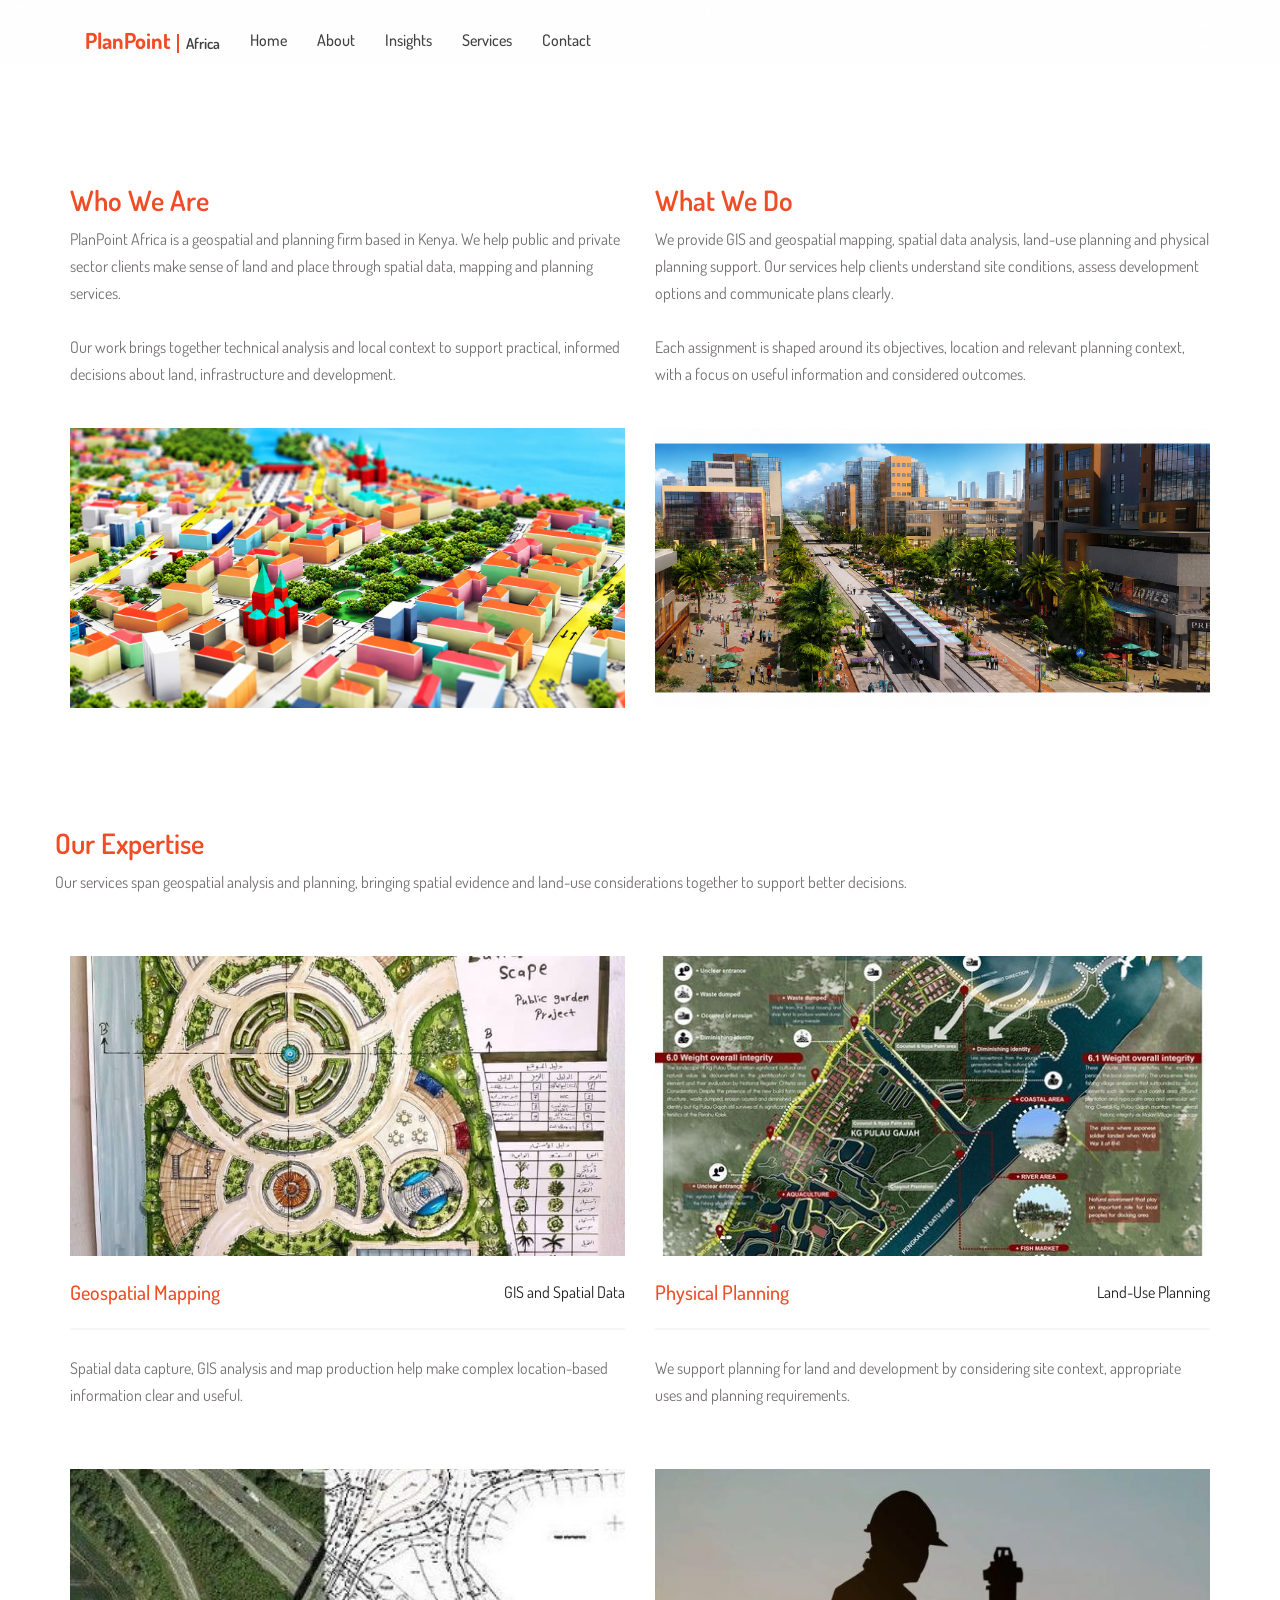
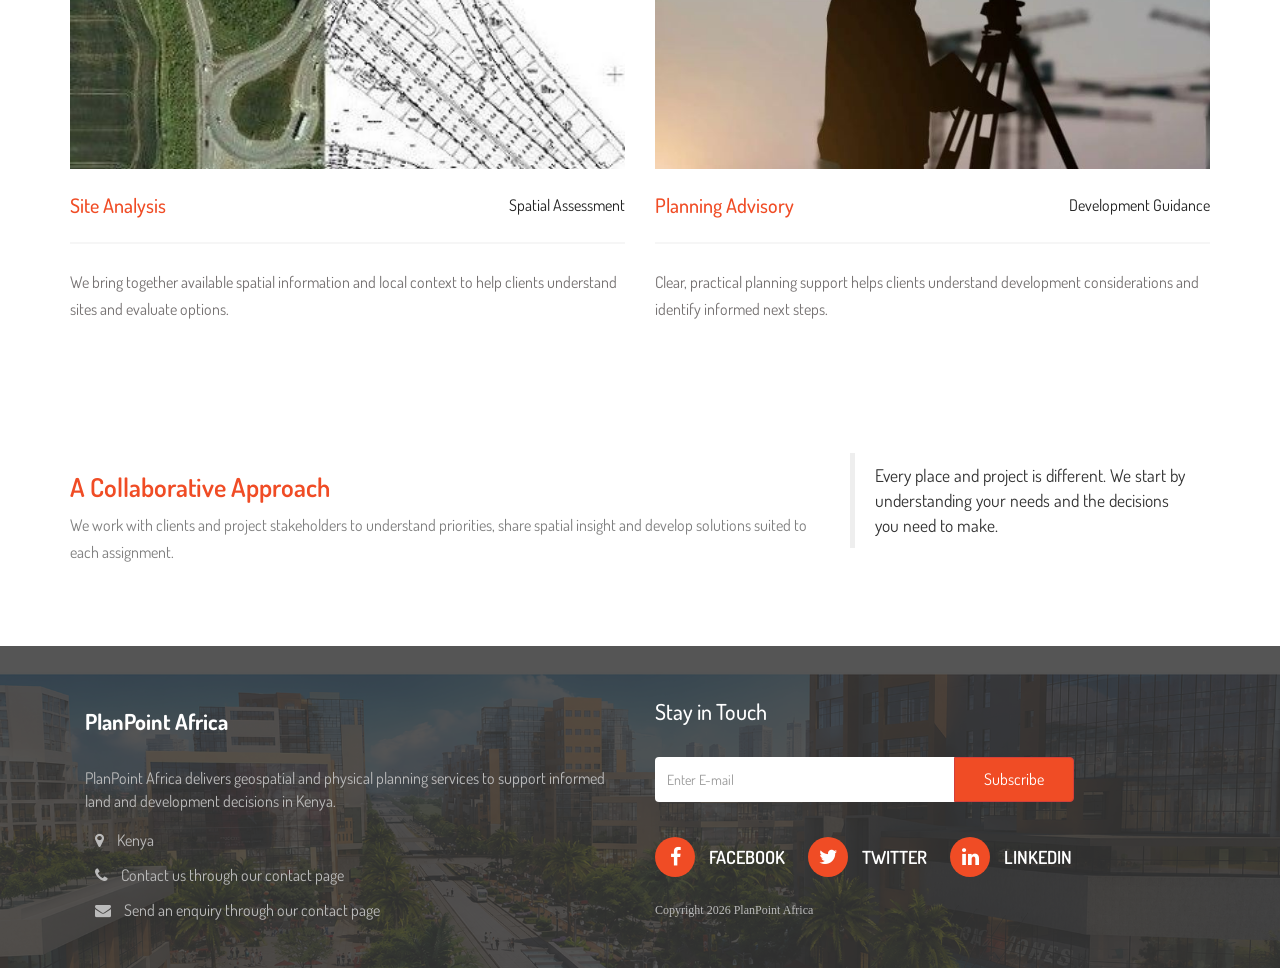
==== commit 39c3dc83: "Fixed the logo" ====
--- a/about.html
+++ b/about.html
@@ -32,7 +32,7 @@
                             <span class="icon-bar"></span>
                             <span class="icon-bar"></span>                        
                         </button>
-                        <a class="navbar-brand" href="index.html"><img src="assets/images/logo.png" alt="PlanPoint Africa" onerror="this.hidden=true; this.nextElementSibling.hidden=false" /><span hidden>PlanPoint Africa</span></a>
+                        <a class="navbar-brand" href="index.html"><span class="brand-name">PlanPoint</span> <span class="brand-region">Africa</span></a>
                     </div>
                     <div class="collapse navbar-collapse" id="myNavbar">
                         <ul class="nav navbar-nav navbar-left">
--- a/assets/css/style.css
+++ b/assets/css/style.css
@@ -73,23 +73,26 @@
 
 .header .navbar-brand {
     display: block;
-    height: auto;
-    padding: 5px 15px;
-}
-
-.header .navbar-brand img {
-    display: block;
-    width: auto;
-    max-width: 190px;
-    height: 64px;
-    object-fit: contain;
-}
-
-.header .navbar-brand span {
+    height: 50px;
+    padding: 15px;
     color: #f04c26;
     font-size: 22px;
     font-weight: 700;
-    line-height: 64px;
+    line-height: 20px;
+    white-space: nowrap;
+}
+
+.header .navbar-brand .brand-name {
+    color: #f04c26;
+}
+
+.header .navbar-brand .brand-region {
+    margin-left: 2px;
+    padding-left: 7px;
+    border-left: 2px solid #f04c26;
+    color: #414141;
+    font-size: 15px;
+    font-weight: 600;
 }
 
 .header .navbar-default .navbar-toggle .icon-bar {
@@ -869,11 +872,8 @@
         min-height: 72px;
     }
     .header .navbar-brand {
-        padding: 5px 15px;
-    }
-    .header .navbar-brand img {
-        height: 60px;
-        max-width: 170px;
+        height: 50px;
+        padding: 15px;
     }
     .header .navbar-toggle {
         position: absolute;
